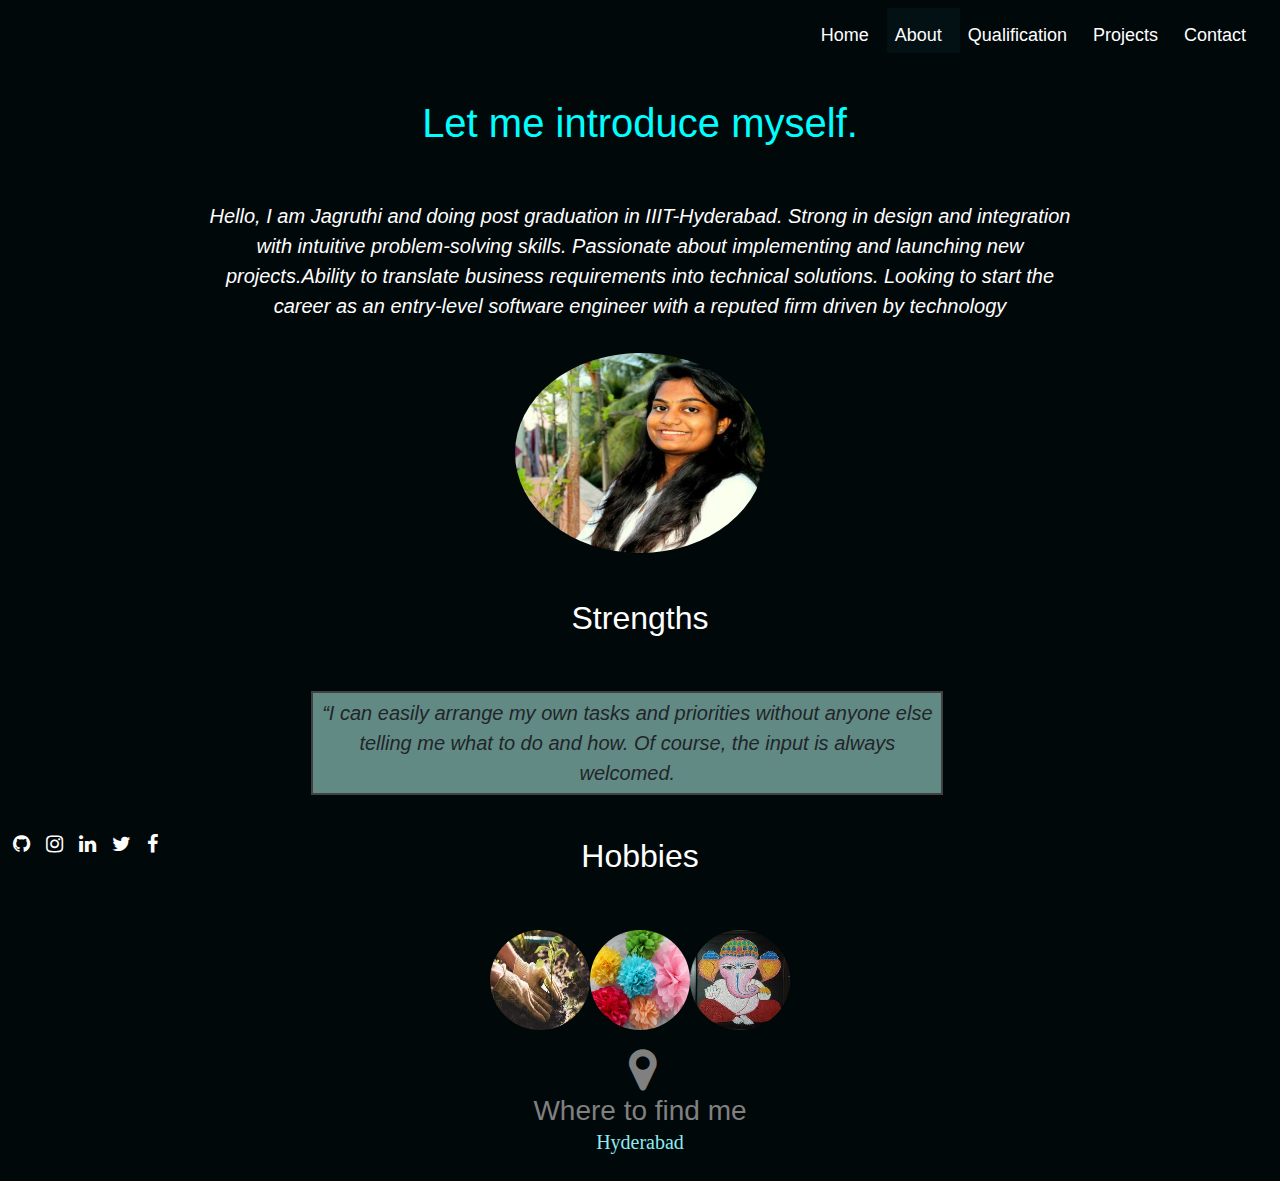
==== aboutme.html @ 7e677930 "final" ====
<!DOCTYPE html>
<html>

<head>
    <link rel="stylesheet" href="style.css">
    <meta name="viewport" content="width=device-width, initial-scale=1">
    <link rel="stylesheet" href="https://cdnjs.cloudflare.com/ajax/libs/font-awesome/4.7.0/css/font-awesome.min.css">
    <link rel="stylesheet" href="https://stackpath.bootstrapcdn.com/bootstrap/4.5.2/css/bootstrap.min.css">
    <script src="https://code.jquery.com/jquery-3.5.1.min.js"></script>
    <script src="https://cdn.jsdelivr.net/npm/popper.js@1.16.1/dist/umd/popper.min.js"></script>
    <script src="https://stackpath.bootstrapcdn.com/bootstrap/4.5.2/js/bootstrap.min.js"></script>
    <style>

    </style>
</head>

<body class="content">

    <nav class="navbar navbar-expand-lg navbar-custom" style="font-size: 30px;font-weight: lighter;">


        <button class="navbar-toggler" type="button" data-toggle="collapse" data-target="#navbarNavDropdown"
            aria-controls="navbarNavDropdown" aria-expanded="false" aria-label="Toggle navigation">

            <span class="line"></span>
            <span class="line"></span>
            <span class="line"></span>
        </button>
        <div class="collapse navbar-collapse" id="navbarNavDropdown">
            <ul class="nav navbar-nav ml-auto">
                <li class="nav-item">
                    <a class="nav-link lia" href="index.html">Home <span class="sr-only">(current)</span></a>
                </li>
                <li class="nav-item active">
                    <a class="nav-link lia" href="aboutme.html">About</a>
                </li>
                <li class="nav-item">
                    <a class="nav-link lia" href="Qualifications.html">Qualification</a>
                </li>
                <li class="nav-item">
                    <a class="nav-link lia" href="Projects.html">Projects</a>
                </li>
                <li class="nav-item">
                    <a class="nav-link lia" href="Contact.html">Contact</a>
                </li>
            </ul>
        </div>
    </nav>
    <div class="d-flex justify-content-center">
        <div class="p-2 bd-highlight">
            <h1 style="color: aqua;padding-top: 30px;padding-bottom: 30px;">Let me introduce myself.</h1>
        </div>
    </div>
    <div class="d-flex justify-content-center">
        <div class="p-2 bd-highlight" style="text-align: center;margin-left: 15%;margin-right: 15%;">
            <p
                style="font-size:10px;color: white; font-family:'Gill Sans', 'Gill Sans MT', Calibri, 'Trebuchet MS', sans-serif ;font-weight:normal;font-style: italic;font-size: 20px;text-indent: 0;">
                Hello, I am Jagruthi and doing post graduation in IIIT-Hyderabad. Strong in design and integration
                with intuitive problem-solving skills.
                Passionate about implementing and launching new projects.Ability to translate business requirements into
                technical solutions.
                Looking to start the career as an entry-level software engineer with a reputed firm driven by technology
            </p>
        </div>
    </div>
    <div class="d-flex justify-content-center">
        <div class="p-2 bd-highlight">
            <img src="photo.jpg" style="height:200px; width: 250px;" />
        </div>
    </div>
    <div class="d-flex justify-content-center">
        <div class="p-2 bd-highlight">
            <h2 style="color:white;padding-top: 30px;padding-bottom: 30px;">Strengths</h2>
        </div>
    </div>
    <div class="d-flex justify-content-center">
        <div class="p-2 bd-highlight">
            <p class="fontstyle">
                “I can easily arrange my own tasks and priorities without anyone else telling me what to do and how. Of
                course, the input is always welcomed.

            </p>
        </div>
    </div>
    <div class="d-flex justify-content-center">
        <div class="p-2 bd-highlight">
            <h2 style="color:white;padding-top: 10px;padding-bottom: 30px;">Hobbies</h2>
        </div>
    </div>
    <div class="d-flex justify-content-center">
        <div class="p-2 bd-highlight">
            <div id="slider">
                <figure>
                    <img src="gar.jpg">
                    <img src="paperflowers1.jpg">
                    <img src="art2.jpg">
                    <!-- <img src="cook.jpg"> -->
                </figure>
            </div>
        </div>
    </div>
    <div class="d-flex justify-content-center">
        <div class="p-2 bd-highlight">
            <i class="fa fa-map-marker" style="font-size:48px;color:grey;text-align: center;margin-left: 45%;"></i>
            <h3
                style="color:gray;padding: 0;margin: 0;font-family:'Lucida Sans', 'Lucida Sans Regular', 'Lucida Grande', 'Lucida Sans Unicode', Geneva, Verdana, sans-serif;font-weight:normal;text-align: center;">
                Where to find me</h3>
            <p
                style="color: rgb(142, 235, 241);font-size: 20px;font-family: Cambria, Cochin, Georgia, Times, 'Times New Roman', serif;text-align: center;">
                Hyderabad</p>
        </div>
    </div>
    <footer>
        <div class="stickyicon-list">
            <a href="https://www.facebook.com/" class="facebook" target="_blank" style="float:right">
                <i class="fa fa-facebook"></i>
            </a>
            <a href="https://twitter.com/?lang=en" class="twitter" target="_blank" style="float:right">
                <i class="fa fa-twitter"></i>
            </a>
            <a href="https://www.linkedin.com/in/jagruthibollempalli/" class="linkedin" target="_blank"
                style="float:right">
                <i class="fa fa-linkedin"></i>
            </a>
            <a href="https://www.instagram.com/" target="_blank" instagram" style="float:right">
                <i class="fa fa-instagram"></i>
            </a>
            <a href="https://github.com/jagruthibollempalli/Reactjs" target="_blank" class="github" style="float:right">
                <i class="fa fa-github"></i>
            </a>
        </div>
    </footer>
</body>

</html>
---- style.css ----
.nav {
  list-style-type: none;
  margin: 0px;
  padding: 0;
  overflow: hidden;
  text-align: right;
  background-color:rgb(1, 8, 10); 
  border-radius: 0px;
  /* max-width: 100%; */
  
  
}
.navbar-custom {
  background-color: rgb(1, 8, 10);
  
  font-weight: lighter;
}
.navlist {
  float: right;
}

.navbar .nav > li > a, .navbar .nav > li > a:first-letter,
.navbar .nav > li.current-menu-item > a, 
.navbar .nav > li.current-menu-ancestor > a {
display:        inline;
color:         white;                        
/* font-family:    Garamond; */
font-size:      18px;
padding:        5px 20px;
font-weight:lighter;
font-family: 'Segoe UI', Tahoma, Geneva, Verdana, sans-serif;
}

/* .nav-custom {
  padding-top: -10px;
  padding-right: 1px;
  text-align: center;
} */
.navbar li{
  padding-right:10px; 
  
 }
/* footer {
  text-align: left;
  padding: 0px;
  background-color:rgb(1, 8, 10);
  color: white;
  bottom: 0cm;
} */
/* .nav-link:visited,
.nav-link:link {
  border-bottom: 2px solid transparent;
}

.nav-link:hover,
.nav-link:active {
  border-bottom: 2px solid #1bcfc6;
 

} */
.navbar a {
  padding: 5px;
}
.lia {
  display: block;
  color: white;
  text-align: center;
  padding: 16px;
  text-decoration: none;
  font-family: 'Lucida Sans', 'Lucida Sans Regular', 'Lucida Grande', 'Lucida Sans Unicode', Geneva, Verdana, sans-serif;
  font-weight: bold;
  font-size:medium;
  
  
}
li a {
  display: block;
  color: white;
  text-align: center;
  padding: 16px;
  text-decoration: none;
  font-family: 'Lucida Sans', 'Lucida Sans Regular', 'Lucida Grande', 'Lucida Sans Unicode', Geneva, Verdana, sans-serif;
  font-weight: bold;
  
  
}
.navcolor {
  color: red !important;
}

.navbar-toggler{
  width: 47px;
  height: 34px;
  background-color: #7eb444;
}
.navbar-toggler .line{
  width: 100%;
  float: right;
  height: 2px;
  background-color: #fff;
  margin-bottom: 5px;
}

li a:hover {
  background-color:rgb(6, 29, 36);
  color: white;
}
img {
  border-radius: 60%;
  
}
.content {
  
  /* background-image:  url("img.jpg");  */
  background-color: rgb(1, 8, 10);
  background-position: center;
  background-repeat: no-repeat;
  background-size: cover

}
.active {
  background-color: rgb(3, 16, 20) ;
  

}

.info {
margin-top: 15%;
margin-left: 20%;
margin-right: 20%;
text-align: center;
}

.fontstyle {
  text-align: center;
  margin-left: 24%;
	border-top: 2px solid #414142;  
border-bottom: 2px solid #414142;  
border-left: 2px solid #414142;  
border-right: 2px solid #414142; 
border: 2px solid #414142;  
padding: 5px; 
background-color:#628a84; 
font-size: 20px;
font-style: italic;
width: 50%;
font-family: 'Gill Sans', 'Gill Sans MT', Calibri, 'Trebuchet MS', sans-serif;
}

* {box-sizing: border-box}

.skillcontainer {
  width: 60%;
  background-color: #ddd;
  text-align: center;
}

.skills {
  text-align: right;
  padding-top: 10px;
  padding-bottom: 10px;
  color: white;
}

.skilhtml {width: 90%; background-color: #b4eb34;}
.skilcss {width: 80%; background-color: #174469;}
.skiljs {width: 65%; background-color: #7a0867;}
.skilphp {width: 60%; background-color: #068877;}
.skilml {width: 60%; background-color: #810808;}





 /* Style the Sticky icons on web page */ 
 .stickyicon-list { 
  position: fixed; 
  bottom: 0%; 
  transform: translateY(-50%); 
  text-align: center;
  padding: 5px;
  background-color:rgb(1, 8, 10);
  color: white;

  
  }          
     
  .stickyicon-list a { 
  display: block; 
  text-align: center; 
  padding: 8px; 
  transition: all 0.5s ease; 
  color: white; 
  font-size: 20px; 
  }       
  /* HOver affect on sticky social media icons */ 
  .stickyicon-list a:hover { 
  color: #000; 
   
  } 
   
  /* Now we have to design each icon of social media */       
  .facebook { 
  /* background: #3b5998;  */
  color: white;
  }       
  .twitter { 
  color: white; 
  /* background: #00acee;  */
  } 
  .linkedin { 
  /* background: #0e76a8;  */
  color: white; 
  }       
  
  .instagram { 
  /* background: #3f729b;  */
  color: white; 
  }       
  .github { 
  color: white; 
  /* background: #c4302b;   */
  } 

  
/* slidder*/
#slider {
  overflow: hidden;
}

@keyframes slider {
  0% {
    left: 0;
  }

  30% {
    left: 0;
  }

  33% {
    left: -100%;
  }

  63% {
    left: -100%;
  }

  66% {
    left: -200%;
  }

  95% {
    left: -200%;
  }

  100% {
    left: 0;
  }
}

#slider figure {
  width: 100%;
  position: relative;
  animation: 2s slider forwards;

}

#slider figure:hover {
  /*animation-play-state: paused; enable for pause on hover*/
}

#slider figure img {
  width: 100px;
  height: 100px;
  border-radius: 70%;
  float: left;

}

/** projects */


* {
  box-sizing: border-box;
}

body {
  margin: 0;
  font-family: Arial, Helvetica, sans-serif;
}

.conta {
  padding: 0px;
  width: 100%;

}

.row:after {
  content: "";
  display: table;
  clear: both;

}

.column-66 {
  float: left;
  width: 66.66666%;
  padding: 20px;
}

.column-33 {
  float: left;
  width: 33.33333%;
  padding: 20px;
}

.large-font {
  font-size: 25px;
}

.xlarge-font {
  font-size: 30px;
  color: white;
}

.button {
  border: 1px;
  color: white;
  padding: 14px 28px;
  font-size: 16px;
  cursor: pointer;
  background-color: #4CAF50;

}

img {
  display: block;
  height: auto;
  max-width: 100%;
}

@media screen and (max-width: 1000px) {

  .column-66,
  .column-33 {
    width: 100%;
    text-align: center;
  }

  img {
    margin: auto;
  }
}
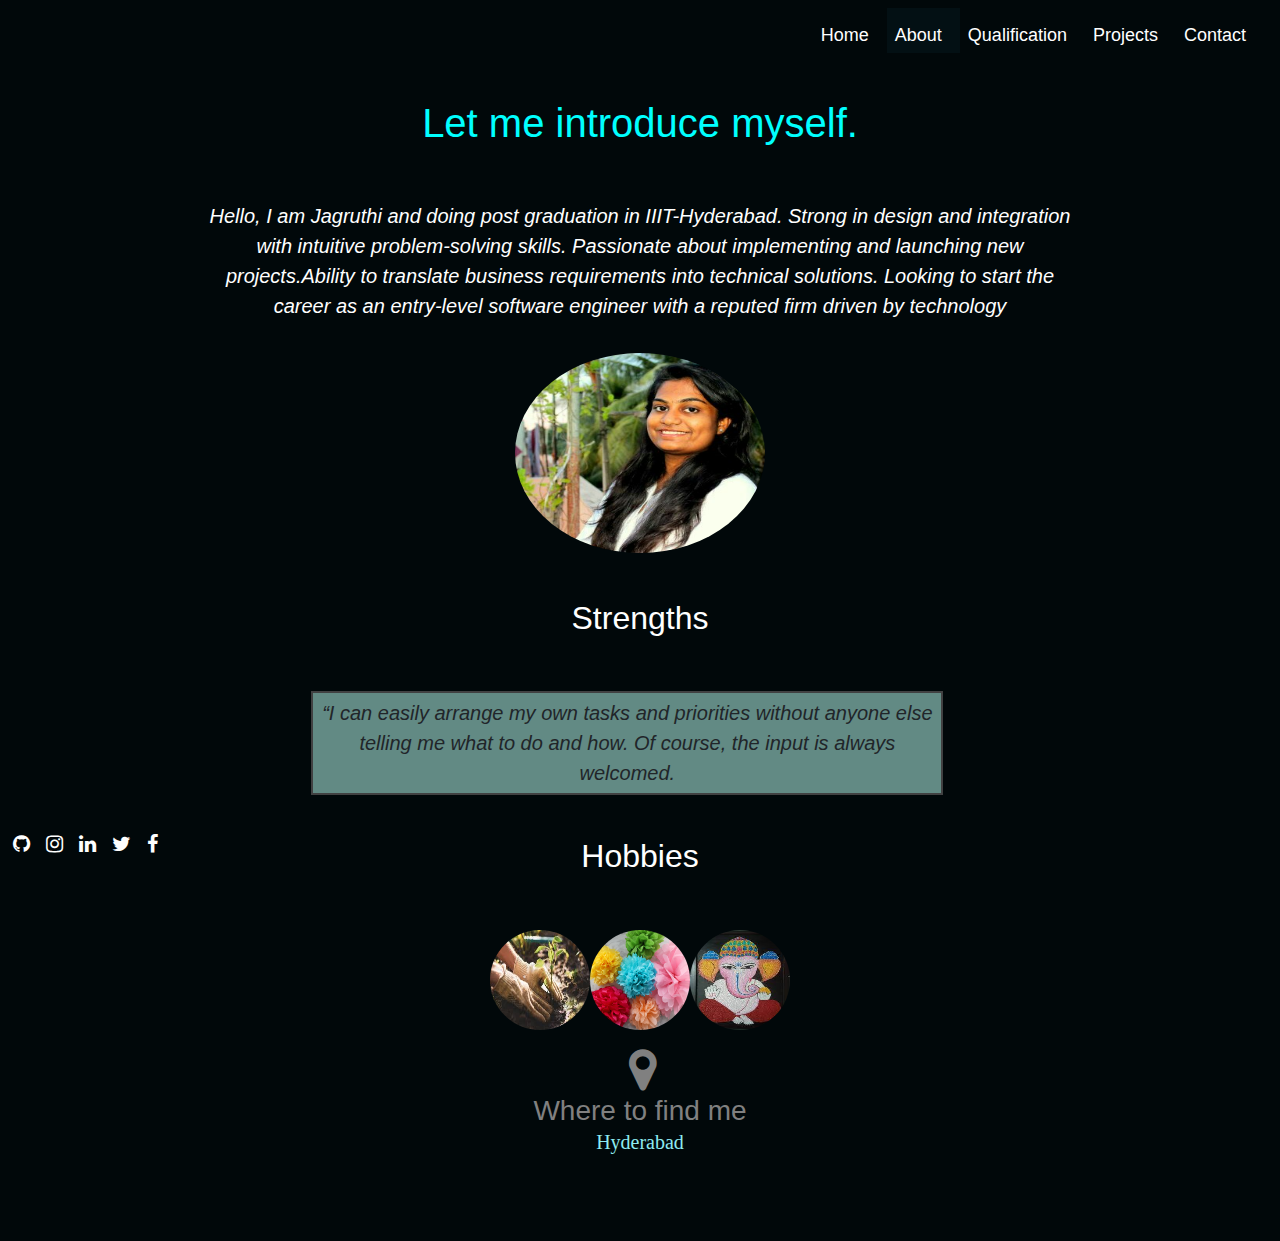
==== commit 7fe92de3: "f1" ====
--- a/aboutme.html
+++ b/aboutme.html
@@ -106,7 +106,7 @@
                 style="color:gray;padding: 0;margin: 0;font-family:'Lucida Sans', 'Lucida Sans Regular', 'Lucida Grande', 'Lucida Sans Unicode', Geneva, Verdana, sans-serif;font-weight:normal;text-align: center;">
                 Where to find me</h3>
             <p
-                style="color: rgb(142, 235, 241);font-size: 20px;font-family: Cambria, Cochin, Georgia, Times, 'Times New Roman', serif;text-align: center;">
+                style="color: rgb(142, 235, 241);font-size: 20px;font-family: Cambria, Cochin, Georgia, Times, 'Times New Roman', serif;text-align: center;padding-bottom: 60px;">
                 Hyderabad</p>
         </div>
     </div>
